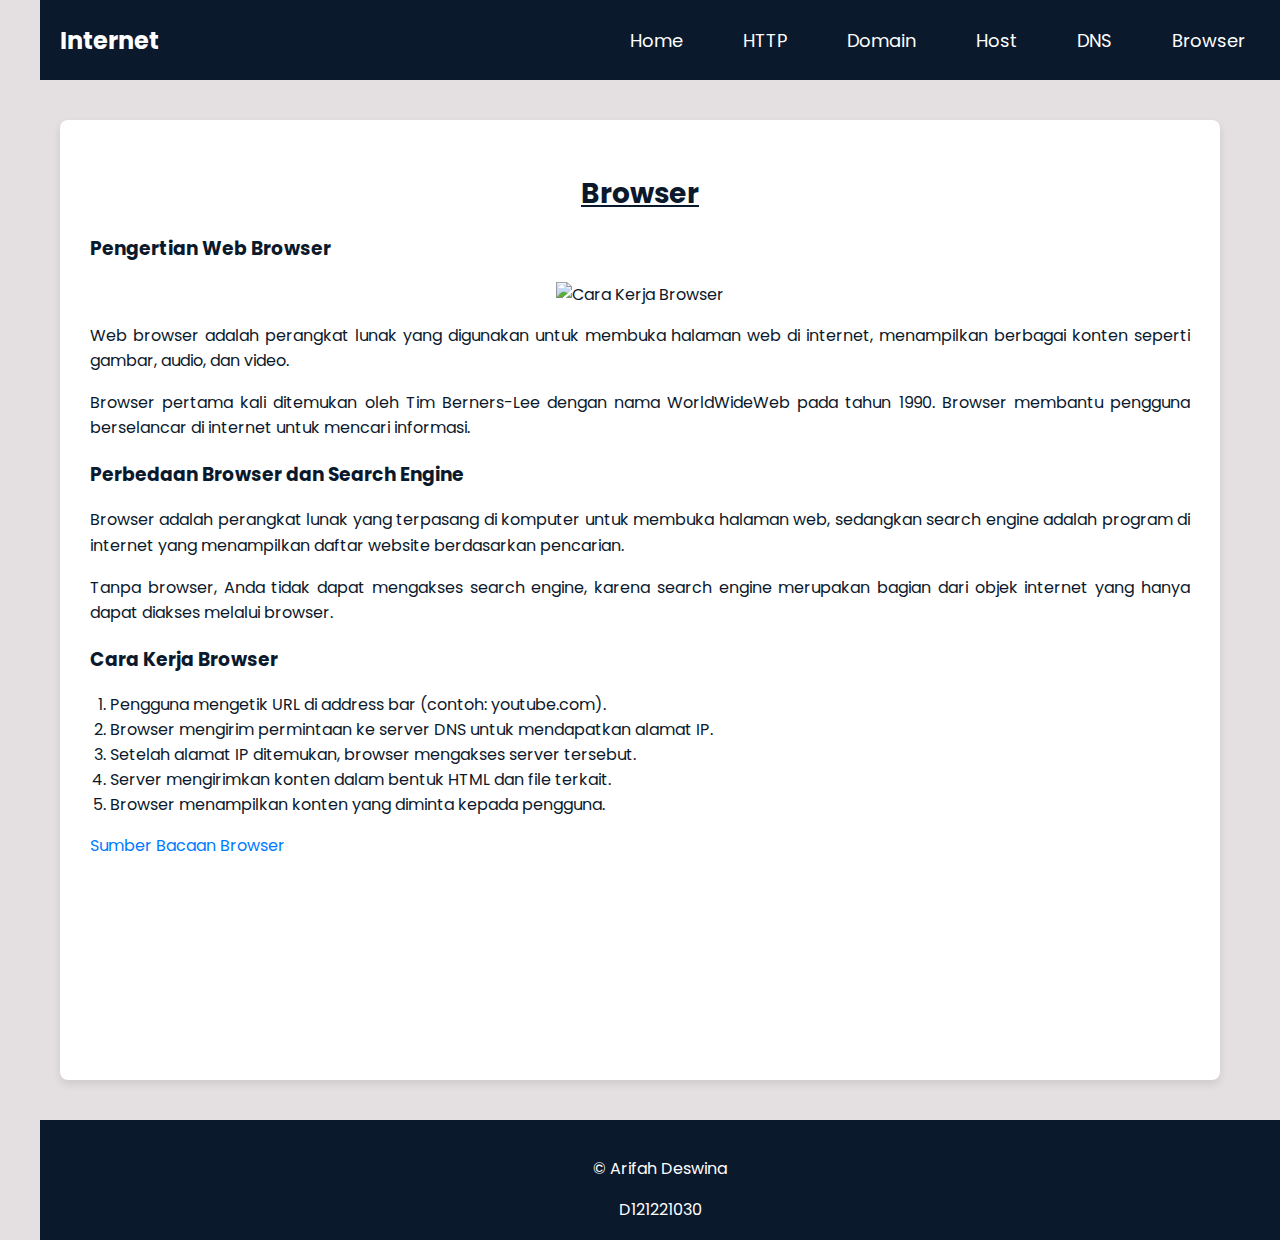
==== browser.html @ a483fd03 "Initial commit" ====
<!DOCTYPE html>
<html lang="en">
<head>
  <meta charset="UTF-8">
  <meta name="viewport" content="width=device-width, initial-scale=1.0">
  <link rel="stylesheet" href="styles.css">
  <title>Web Browser</title>
</head>
<body>

    <div class="container">
        <nav id="header">
            <div class="nav-logo">
                <p class="nav-name">Internet</p>
            </div>
            <div class="nav-menu" id="myNavMenu">
                <ul class="nav_menu_list">
                    <li class="nav_list"><a href="index.html" class="nav-link">Home</a></li>
                    <li class="nav_list"><a href="http-https.html" class="nav-link">HTTP</a></li>
                    <li class="nav_list"><a href="domain.html" class="nav-link">Domain</a></li>
                    <li class="nav_list"><a href="hosting.html" class="nav-link">Host</a></li>
                    <li class="nav_list"><a href="dns.html" class="nav-link">DNS</a></li>
                    <li class="nav_list"><a href="browser.html" class="nav-link">Browser</a></li>
                </ul>
            </div>
        </nav>


        <main>
            <section id="browser" class="content-box">
                <h2 class="underline" style="text-align: center;">Browser</h2>
                <h3>Pengertian Web Browser</h3>
                <div style="text-align: center;">
                    <img src="/Users/arwinamrullah/Documents/Front_End/Tugas8/images/browser.jpg" alt="Cara Kerja Browser" style="max-width: 80%; height: auto;">
                </div>
                <p class="justify-text">Web browser adalah perangkat lunak yang digunakan untuk membuka halaman web di internet, menampilkan berbagai konten seperti gambar, audio, dan video.</p>
                <p class="justify-text">Browser pertama kali ditemukan oleh Tim Berners-Lee dengan nama WorldWideWeb pada tahun 1990. Browser membantu pengguna berselancar di internet untuk mencari informasi.</p>
                
                <h3>Perbedaan Browser dan Search Engine</h3>
                <p class="justify-text">Browser adalah perangkat lunak yang terpasang di komputer untuk membuka halaman web, sedangkan search engine adalah program di internet yang menampilkan daftar website berdasarkan pencarian.</p>
                <p class="justify-text">Tanpa browser, Anda tidak dapat mengakses search engine, karena search engine merupakan bagian dari objek internet yang hanya dapat diakses melalui browser.</p>

                <h3>Cara Kerja Browser</h3>
                <ol>
                    <li>Pengguna mengetik URL di address bar (contoh: youtube.com).</li>
                    <li>Browser mengirim permintaan ke server DNS untuk mendapatkan alamat IP.</li>
                    <li>Setelah alamat IP ditemukan, browser mengakses server tersebut.</li>
                    <li>Server mengirimkan konten dalam bentuk HTML dan file terkait.</li>
                    <li>Browser menampilkan konten yang diminta kepada pengguna.</li>
                </ol>
                

                <p><a href="https://www.jagoanhosting.com/blog/apa-itu-browser/">Sumber Bacaan Browser</a></p>
            </section>
        </main>

     
        <footer>
            <div style="text-align: center;">
                <p>© Arifah Deswina</p>
                <p>D121221030</p>
            </div>
        </footer>

    </div>

</body>
</html>
---- styles.css ----
@import url('https://fonts.googleapis.com/css2?family=Poppins:ital,wght@0,100;0,200;0,300;0,400;0,500;0,600;0,700;0,800;0,900;1,100;1,200;1,300;1,400;1,500;1,600;1,700;1,800;1,900&display=swap');

body {
    font-family: 'Poppins', sans-serif;
    margin: 0;
    padding: 0;
    background-color: #E4E0E1;
    color: #0B192C;
}

html {
    scroll-behavior: smooth; 
}

.container {
    max-width: 1200px;
    margin: 0 auto;
}

#header {
    width: 100%;
    height: 80px; 
    padding: 0 20px; 
    background-color: #0B192C;
    color: white;
    display: flex;
    justify-content: space-between;
    align-items: center;
    position: sticky;
    top: 0;
    z-index: 100;
}

.nav-logo p {
    font-size: 24px;
    font-weight: bold;
}

.nav-menu ul {
    display: flex;
    list-style-type: none;
    padding: 0;
    margin: 0;
}

.nav_list {
    margin-left: 30px; 
}

.nav-link {
    color: white;
    text-decoration: none;
    font-size: 18px;
    padding: 10px 15px; 
    border-radius: 4px;
    transition: background-color 0.3s ease;
}

.nav-link:hover {
    color: #D4BDAC;
    background-color: rgba(255, 255, 255, 0.1); 
}

.circle {
    display: none;
}

.welcome-title {
    font-size: 48px;
    text-align: center;
    margin-bottom: 20px; 
}

.justify-text {
    text-align: justify; 
}

.overview-section {
    padding: 50px 20px;
    background-color: #fff;
    box-shadow: 0 4px 8px rgba(0, 0, 0, 0.1); 
    border-radius: 8px; 
}

.overview-section h2 {
    font-size: 36px;
    margin-bottom: 20px;
}

.overview-section p {
    font-size: 18px;
    line-height: 1.6;
}

ol {
    text-align: left; 
    padding-left: 20px; 
}

li {
    text-align: left;
}

.underline {
    text-decoration: underline;
}

.content-box {
    background-color: white;
    padding: 30px;
    margin: 20px 0;
    box-shadow: 0px 4px 8px rgba(0, 0, 0, 0.1);
    border-radius: 8px;
}

.content-box h2 {
    font-size: 28px;
    margin-bottom: 15px;
}

.content-box p {
    font-size: 16px;
    line-height: 1.6;
}

.content-box a {
    color: #007BFF;
    text-decoration: none;
}

.content-box a:hover {
    text-decoration: underline;
}

footer {
    width: 100%;
    height: 80px; 
    text-align: center;
    padding: 20px;
    background-color: #0B192C;
    color: white;
    position: relative; 
}

main {
    padding: 20px; 
    display: flex;
    flex-direction: column;
    flex-grow: 1; 
}

main section {
    min-height: 100vh; 
    padding: 20px; 
}
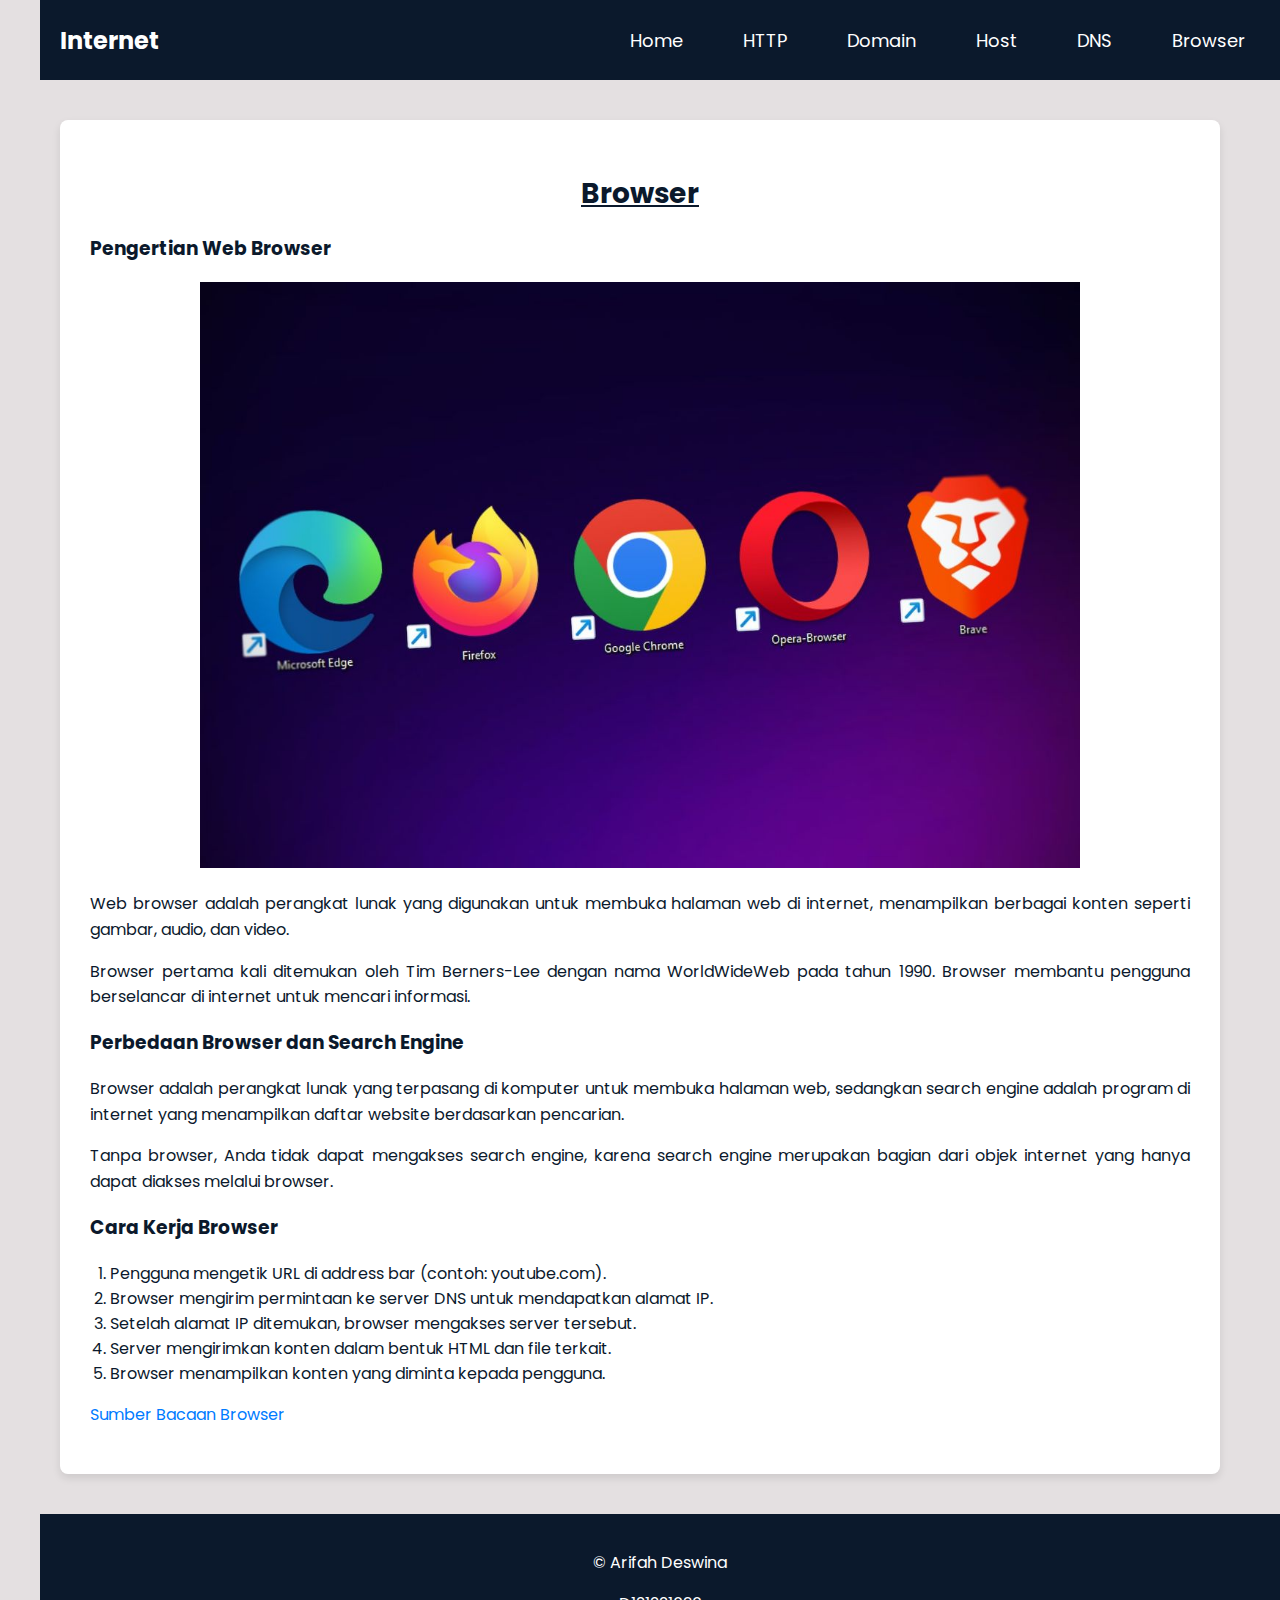
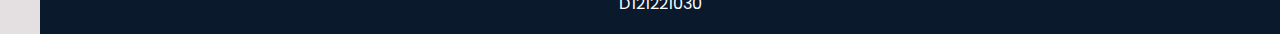
==== commit ef9b59d6: "Update browser.html" ====
--- a/browser.html
+++ b/browser.html
@@ -31,7 +31,7 @@
                 <h2 class="underline" style="text-align: center;">Browser</h2>
                 <h3>Pengertian Web Browser</h3>
                 <div style="text-align: center;">
-                    <img src="/Users/arwinamrullah/Documents/Front_End/Tugas8/images/browser.jpg" alt="Cara Kerja Browser" style="max-width: 80%; height: auto;">
+                    <img src="images/browser.jpg" alt="Cara Kerja Browser" style="max-width: 80%; height: auto;">
                 </div>
                 <p class="justify-text">Web browser adalah perangkat lunak yang digunakan untuk membuka halaman web di internet, menampilkan berbagai konten seperti gambar, audio, dan video.</p>
                 <p class="justify-text">Browser pertama kali ditemukan oleh Tim Berners-Lee dengan nama WorldWideWeb pada tahun 1990. Browser membantu pengguna berselancar di internet untuk mencari informasi.</p>
